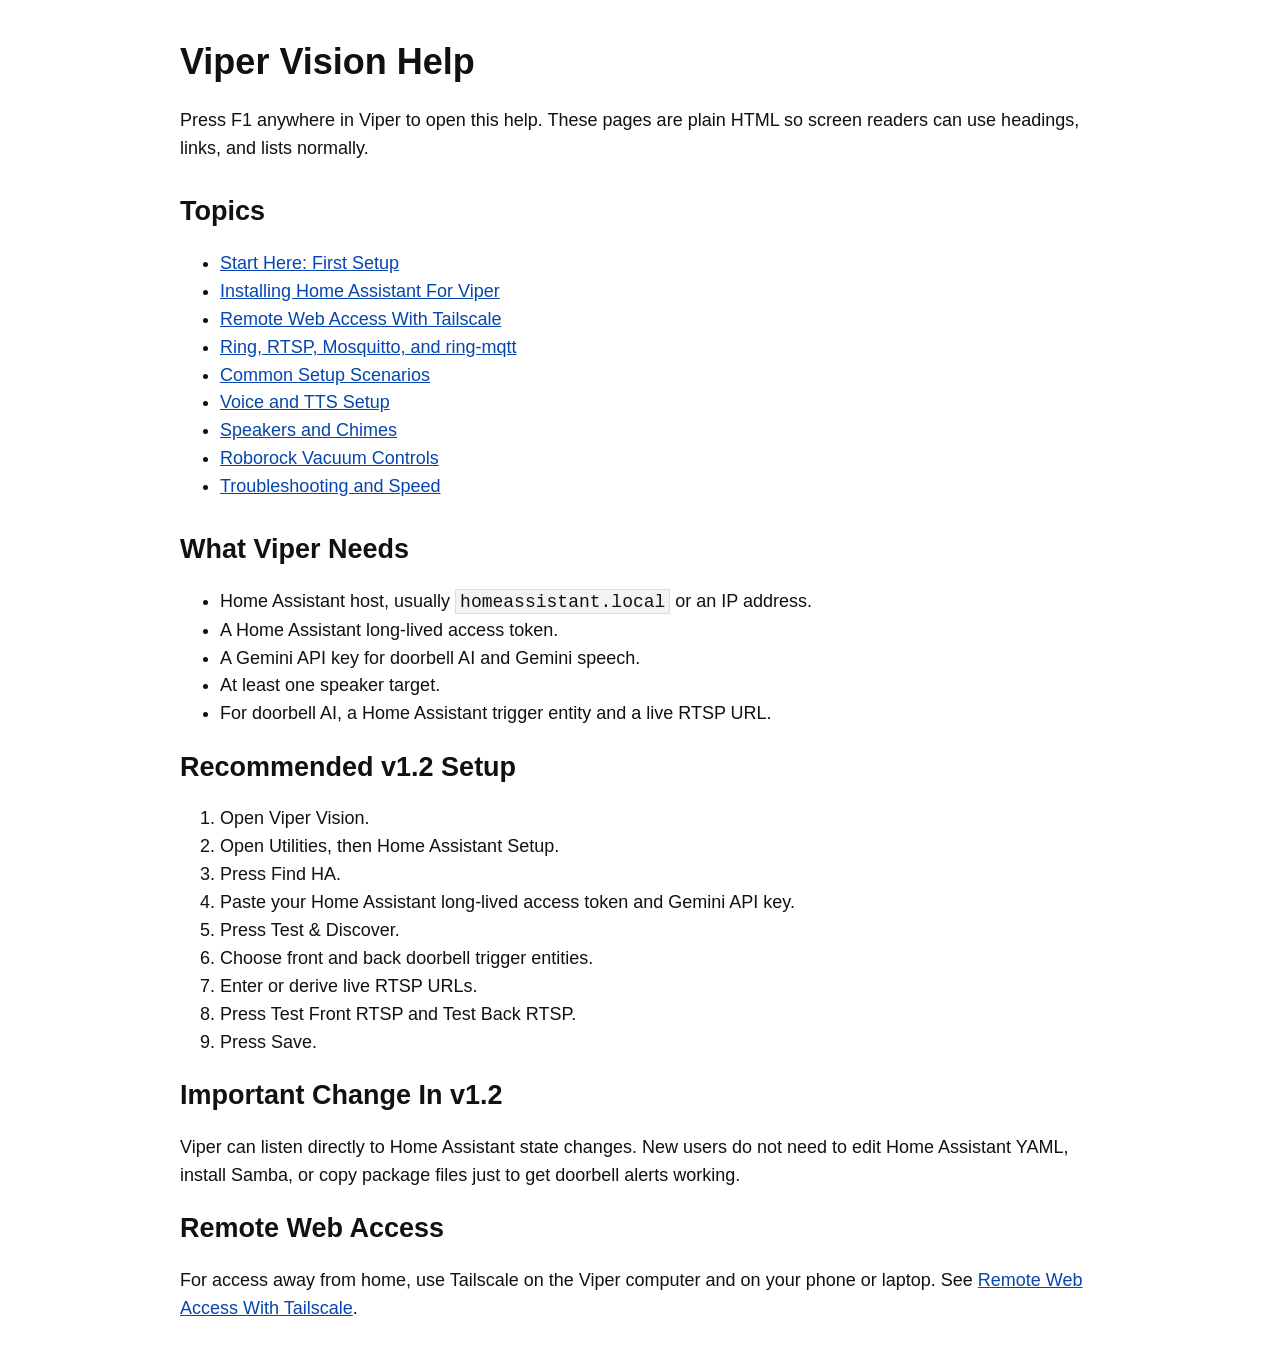
==== help/index.html @ 390633ea "Prepare Viper Vision 1.2 release" ====
<!doctype html>
<html lang="en">
<head>
  <meta charset="utf-8">
  <meta name="viewport" content="width=device-width, initial-scale=1">
  <title>Viper Vision Help</title>
  <link rel="stylesheet" href="style.css">
</head>
<body>
  <a class="skip" href="#main">Skip to main content</a>
  <header>
    <h1>Viper Vision Help</h1>
    <p>Press F1 anywhere in Viper to open this help. These pages are plain HTML so screen readers can use headings, links, and lists normally.</p>
  </header>
  <nav aria-label="Help topics">
    <h2>Topics</h2>
    <ul>
      <li><a href="setup.html">Start Here: First Setup</a></li>
      <li><a href="ha-install.html">Installing Home Assistant For Viper</a></li>
      <li><a href="tailscale-remote.html">Remote Web Access With Tailscale</a></li>
      <li><a href="ring-setup.html">Ring, RTSP, Mosquitto, and ring-mqtt</a></li>
      <li><a href="scenarios.html">Common Setup Scenarios</a></li>
      <li><a href="tts.html">Voice and TTS Setup</a></li>
      <li><a href="speakers.html">Speakers and Chimes</a></li>
      <li><a href="vacuum.html">Roborock Vacuum Controls</a></li>
      <li><a href="troubleshooting.html">Troubleshooting and Speed</a></li>
    </ul>
  </nav>
  <main id="main">
    <h2>What Viper Needs</h2>
    <ul>
      <li>Home Assistant host, usually <code>homeassistant.local</code> or an IP address.</li>
      <li>A Home Assistant long-lived access token.</li>
      <li>A Gemini API key for doorbell AI and Gemini speech.</li>
      <li>At least one speaker target.</li>
      <li>For doorbell AI, a Home Assistant trigger entity and a live RTSP URL.</li>
    </ul>

    <h2>Recommended v1.2 Setup</h2>
    <ol>
      <li>Open Viper Vision.</li>
      <li>Open Utilities, then Home Assistant Setup.</li>
      <li>Press Find HA.</li>
      <li>Paste your Home Assistant long-lived access token and Gemini API key.</li>
      <li>Press Test &amp; Discover.</li>
      <li>Choose front and back doorbell trigger entities.</li>
      <li>Enter or derive live RTSP URLs.</li>
      <li>Press Test Front RTSP and Test Back RTSP.</li>
      <li>Press Save.</li>
    </ol>

    <h2>Important Change In v1.2</h2>
    <p>Viper can listen directly to Home Assistant state changes. New users do not need to edit Home Assistant YAML, install Samba, or copy package files just to get doorbell alerts working.</p>

    <h2>Remote Web Access</h2>
    <p>For access away from home, use Tailscale on the Viper computer and on your phone or laptop. See <a href="tailscale-remote.html">Remote Web Access With Tailscale</a>.</p>
  </main>
</body>
</html>
---- help/style.css ----
body {
  color: #111;
  background: #fff;
  font-family: Arial, sans-serif;
  font-size: 18px;
  line-height: 1.55;
  margin: 0 auto;
  max-width: 920px;
  padding: 1rem;
}

a {
  color: #0645ad;
}

a:focus,
button:focus {
  outline: 3px solid #111;
  outline-offset: 3px;
}

.skip {
  position: absolute;
  left: -999px;
}

.skip:focus {
  left: 1rem;
  top: 1rem;
  background: #fff;
  border: 2px solid #111;
  padding: .5rem;
}

header,
nav,
main {
  margin-bottom: 2rem;
}

h1,
h2,
h3 {
  line-height: 1.2;
}

code,
pre {
  background: #f3f3f3;
  border: 1px solid #ddd;
}

code {
  padding: .1rem .25rem;
}

pre {
  overflow-x: auto;
  padding: 1rem;
}


.topic-nav {
  border-top: 2px solid #ddd;
  margin-top: 2rem;
  padding-top: 1rem;
}

.topic-nav p {
  margin: .4rem 0;
}
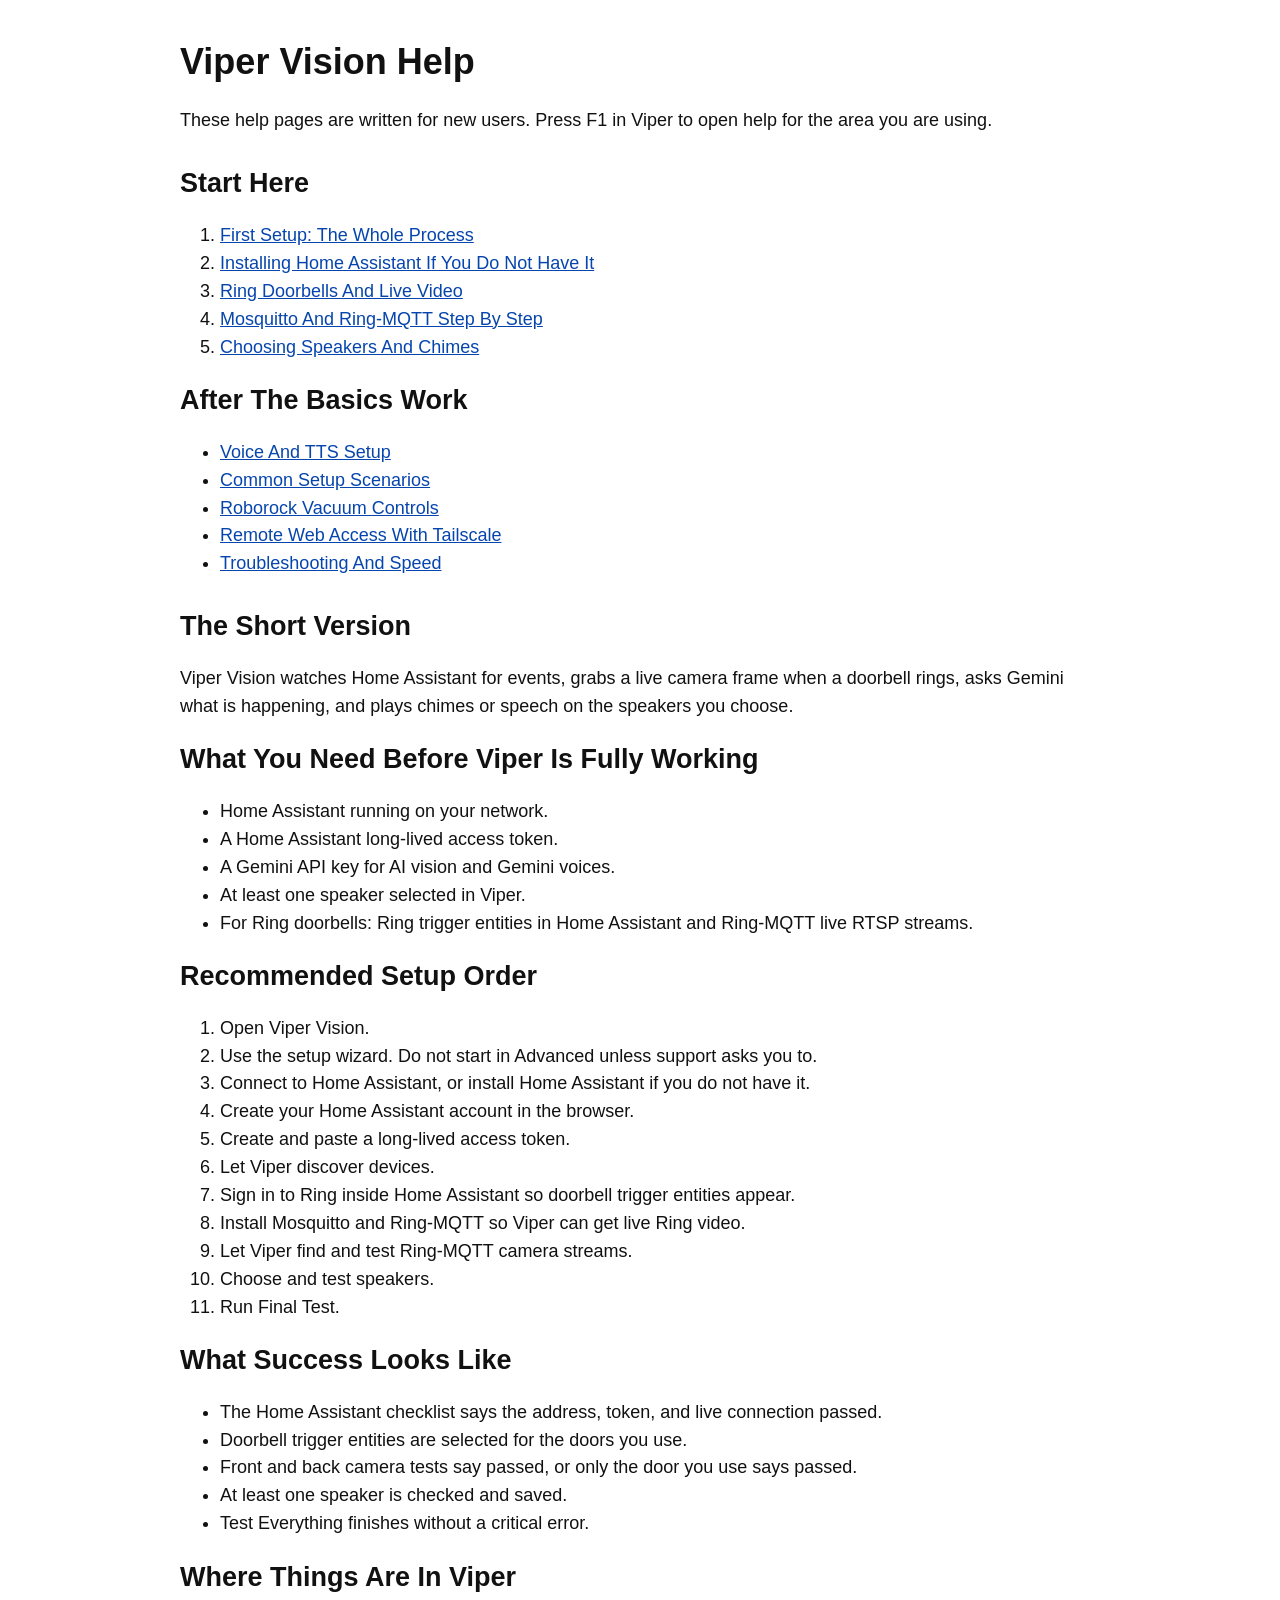
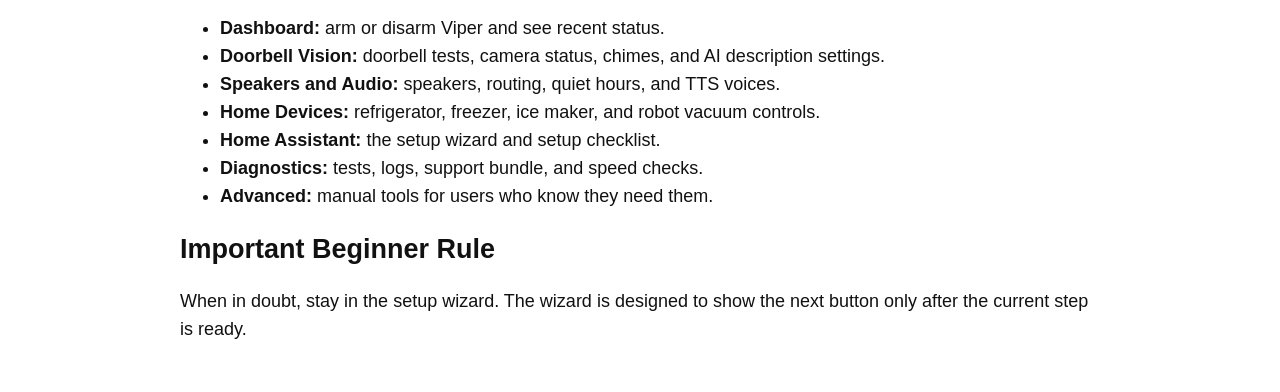
==== commit cc856c12: "Release Viper Vision 1.2.3" ====
--- a/help/index.html
+++ b/help/index.html
@@ -10,50 +10,76 @@
   <a class="skip" href="#main">Skip to main content</a>
   <header>
     <h1>Viper Vision Help</h1>
-    <p>Press F1 anywhere in Viper to open this help. These pages are plain HTML so screen readers can use headings, links, and lists normally.</p>
+    <p>These help pages are written for new users. Press F1 in Viper to open help for the area you are using.</p>
   </header>
   <nav aria-label="Help topics">
-    <h2>Topics</h2>
+    <h2>Start Here</h2>
+    <ol>
+      <li><a href="setup.html">First Setup: The Whole Process</a></li>
+      <li><a href="ha-install.html">Installing Home Assistant If You Do Not Have It</a></li>
+      <li><a href="ring-setup.html">Ring Doorbells And Live Video</a></li>
+      <li><a href="ring-mqtt-setup.html">Mosquitto And Ring-MQTT Step By Step</a></li>
+      <li><a href="speakers.html">Choosing Speakers And Chimes</a></li>
+    </ol>
+    <h2>After The Basics Work</h2>
     <ul>
-      <li><a href="setup.html">Start Here: First Setup</a></li>
-      <li><a href="ha-install.html">Installing Home Assistant For Viper</a></li>
+      <li><a href="tts.html">Voice And TTS Setup</a></li>
+      <li><a href="scenarios.html">Common Setup Scenarios</a></li>
+      <li><a href="vacuum.html">Roborock Vacuum Controls</a></li>
       <li><a href="tailscale-remote.html">Remote Web Access With Tailscale</a></li>
-      <li><a href="ring-setup.html">Ring, RTSP, Mosquitto, and ring-mqtt</a></li>
-      <li><a href="scenarios.html">Common Setup Scenarios</a></li>
-      <li><a href="tts.html">Voice and TTS Setup</a></li>
-      <li><a href="speakers.html">Speakers and Chimes</a></li>
-      <li><a href="vacuum.html">Roborock Vacuum Controls</a></li>
-      <li><a href="troubleshooting.html">Troubleshooting and Speed</a></li>
+      <li><a href="troubleshooting.html">Troubleshooting And Speed</a></li>
     </ul>
   </nav>
   <main id="main">
-    <h2>What Viper Needs</h2>
+    <h2>The Short Version</h2>
+    <p>Viper Vision watches Home Assistant for events, grabs a live camera frame when a doorbell rings, asks Gemini what is happening, and plays chimes or speech on the speakers you choose.</p>
+
+    <h2>What You Need Before Viper Is Fully Working</h2>
     <ul>
-      <li>Home Assistant host, usually <code>homeassistant.local</code> or an IP address.</li>
+      <li>Home Assistant running on your network.</li>
       <li>A Home Assistant long-lived access token.</li>
-      <li>A Gemini API key for doorbell AI and Gemini speech.</li>
-      <li>At least one speaker target.</li>
-      <li>For doorbell AI, a Home Assistant trigger entity and a live RTSP URL.</li>
+      <li>A Gemini API key for AI vision and Gemini voices.</li>
+      <li>At least one speaker selected in Viper.</li>
+      <li>For Ring doorbells: Ring trigger entities in Home Assistant and Ring-MQTT live RTSP streams.</li>
     </ul>
 
-    <h2>Recommended v1.2 Setup</h2>
+    <h2>Recommended Setup Order</h2>
     <ol>
       <li>Open Viper Vision.</li>
-      <li>Open Utilities, then Home Assistant Setup.</li>
-      <li>Press Find HA.</li>
-      <li>Paste your Home Assistant long-lived access token and Gemini API key.</li>
-      <li>Press Test &amp; Discover.</li>
-      <li>Choose front and back doorbell trigger entities.</li>
-      <li>Enter or derive live RTSP URLs.</li>
-      <li>Press Test Front RTSP and Test Back RTSP.</li>
-      <li>Press Save.</li>
+      <li>Use the setup wizard. Do not start in Advanced unless support asks you to.</li>
+      <li>Connect to Home Assistant, or install Home Assistant if you do not have it.</li>
+      <li>Create your Home Assistant account in the browser.</li>
+      <li>Create and paste a long-lived access token.</li>
+      <li>Let Viper discover devices.</li>
+      <li>Sign in to Ring inside Home Assistant so doorbell trigger entities appear.</li>
+      <li>Install Mosquitto and Ring-MQTT so Viper can get live Ring video.</li>
+      <li>Let Viper find and test Ring-MQTT camera streams.</li>
+      <li>Choose and test speakers.</li>
+      <li>Run Final Test.</li>
     </ol>
 
-    <h2>Important Change In v1.2</h2>
-    <p>Viper can listen directly to Home Assistant state changes. New users do not need to edit Home Assistant YAML, install Samba, or copy package files just to get doorbell alerts working.</p>
+    <h2>What Success Looks Like</h2>
+    <ul>
+      <li>The Home Assistant checklist says the address, token, and live connection passed.</li>
+      <li>Doorbell trigger entities are selected for the doors you use.</li>
+      <li>Front and back camera tests say passed, or only the door you use says passed.</li>
+      <li>At least one speaker is checked and saved.</li>
+      <li>Test Everything finishes without a critical error.</li>
+    </ul>
 
-    <h2>Remote Web Access</h2>
-    <p>For access away from home, use Tailscale on the Viper computer and on your phone or laptop. See <a href="tailscale-remote.html">Remote Web Access With Tailscale</a>.</p>
+    <h2>Where Things Are In Viper</h2>
+    <ul>
+      <li><strong>Dashboard:</strong> arm or disarm Viper and see recent status.</li>
+      <li><strong>Doorbell Vision:</strong> doorbell tests, camera status, chimes, and AI description settings.</li>
+      <li><strong>Speakers and Audio:</strong> speakers, routing, quiet hours, and TTS voices.</li>
+      <li><strong>Home Devices:</strong> refrigerator, freezer, ice maker, and robot vacuum controls.</li>
+      <li><strong>Home Assistant:</strong> the setup wizard and setup checklist.</li>
+      <li><strong>Diagnostics:</strong> tests, logs, support bundle, and speed checks.</li>
+      <li><strong>Advanced:</strong> manual tools for users who know they need them.</li>
+    </ul>
+
+    <h2>Important Beginner Rule</h2>
+    <p>When in doubt, stay in the setup wizard. The wizard is designed to show the next button only after the current step is ready.</p>
   </main>
 </body>
 </html>
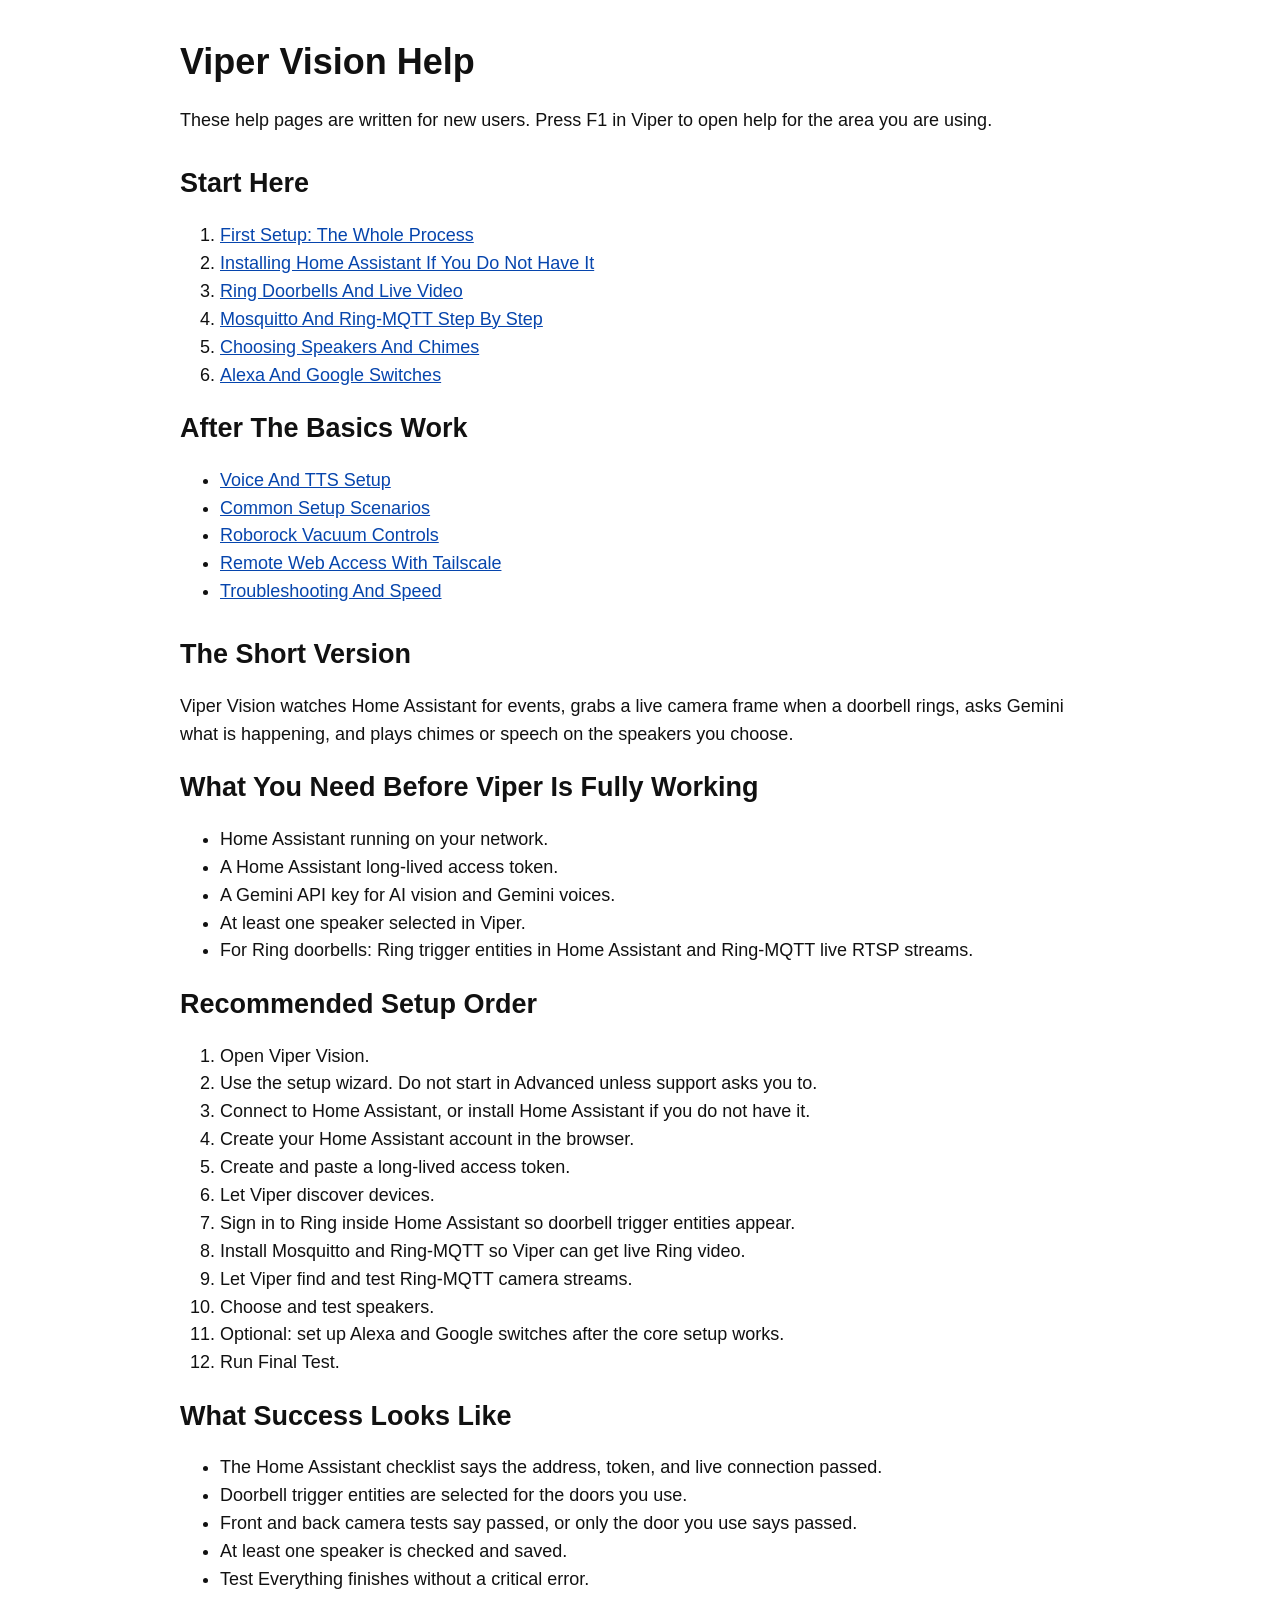
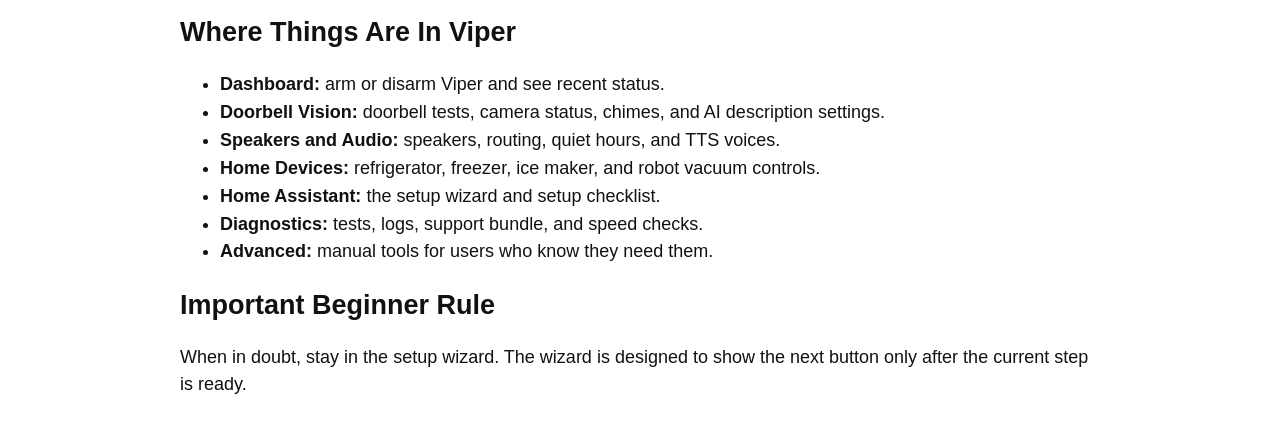
==== commit fe818fa9: "Add Matter voice setup and HA backup automation" ====
--- a/help/index.html
+++ b/help/index.html
@@ -20,6 +20,7 @@
       <li><a href="ring-setup.html">Ring Doorbells And Live Video</a></li>
       <li><a href="ring-mqtt-setup.html">Mosquitto And Ring-MQTT Step By Step</a></li>
       <li><a href="speakers.html">Choosing Speakers And Chimes</a></li>
+      <li><a href="matter-switches.html">Alexa And Google Switches</a></li>
     </ol>
     <h2>After The Basics Work</h2>
     <ul>
@@ -55,6 +56,7 @@
       <li>Install Mosquitto and Ring-MQTT so Viper can get live Ring video.</li>
       <li>Let Viper find and test Ring-MQTT camera streams.</li>
       <li>Choose and test speakers.</li>
+      <li>Optional: set up Alexa and Google switches after the core setup works.</li>
       <li>Run Final Test.</li>
     </ol>
 
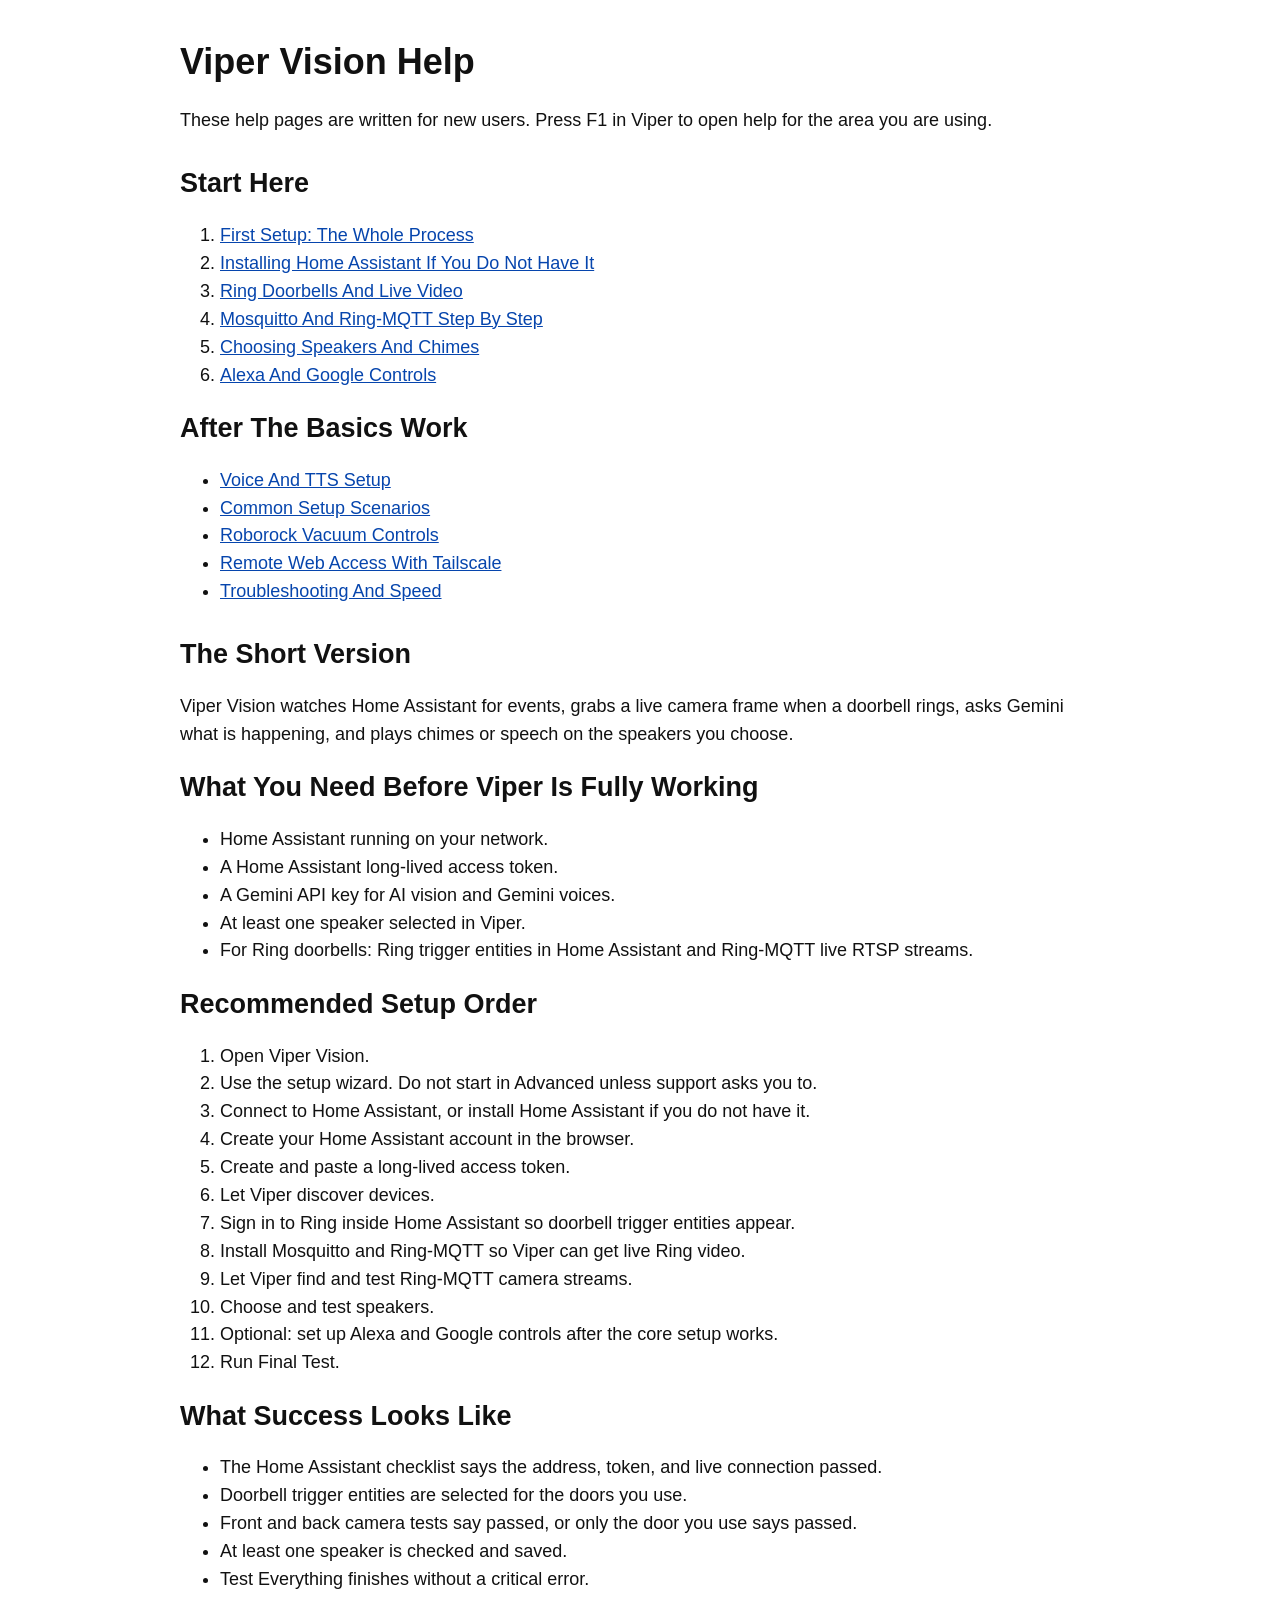
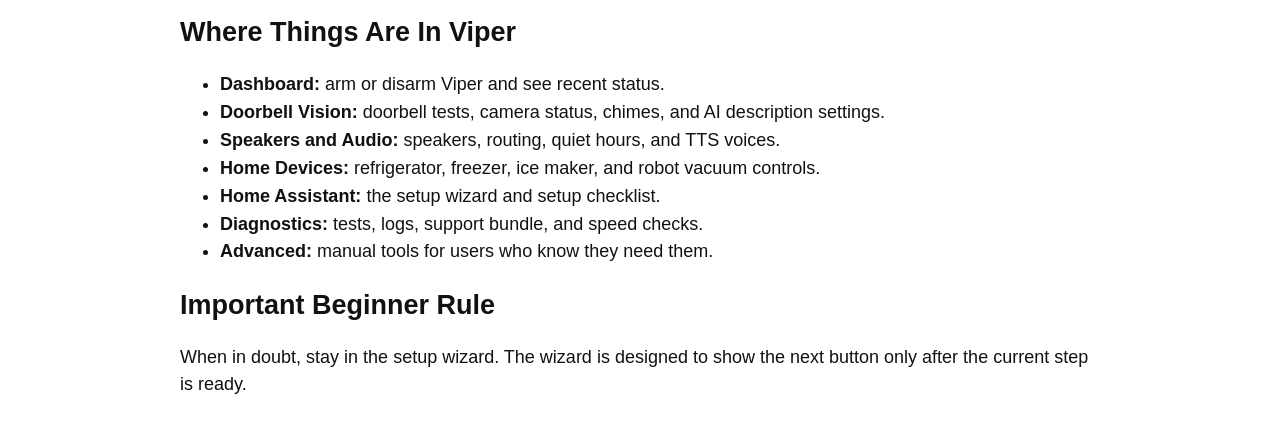
==== commit 1e3cc1f2: "Fix lazy speaker refresh and add Matter fan support" ====
--- a/help/index.html
+++ b/help/index.html
@@ -20,7 +20,7 @@
       <li><a href="ring-setup.html">Ring Doorbells And Live Video</a></li>
       <li><a href="ring-mqtt-setup.html">Mosquitto And Ring-MQTT Step By Step</a></li>
       <li><a href="speakers.html">Choosing Speakers And Chimes</a></li>
-      <li><a href="matter-switches.html">Alexa And Google Switches</a></li>
+      <li><a href="matter-switches.html">Alexa And Google Controls</a></li>
     </ol>
     <h2>After The Basics Work</h2>
     <ul>
@@ -56,7 +56,7 @@
       <li>Install Mosquitto and Ring-MQTT so Viper can get live Ring video.</li>
       <li>Let Viper find and test Ring-MQTT camera streams.</li>
       <li>Choose and test speakers.</li>
-      <li>Optional: set up Alexa and Google switches after the core setup works.</li>
+      <li>Optional: set up Alexa and Google controls after the core setup works.</li>
       <li>Run Final Test.</li>
     </ol>
 
